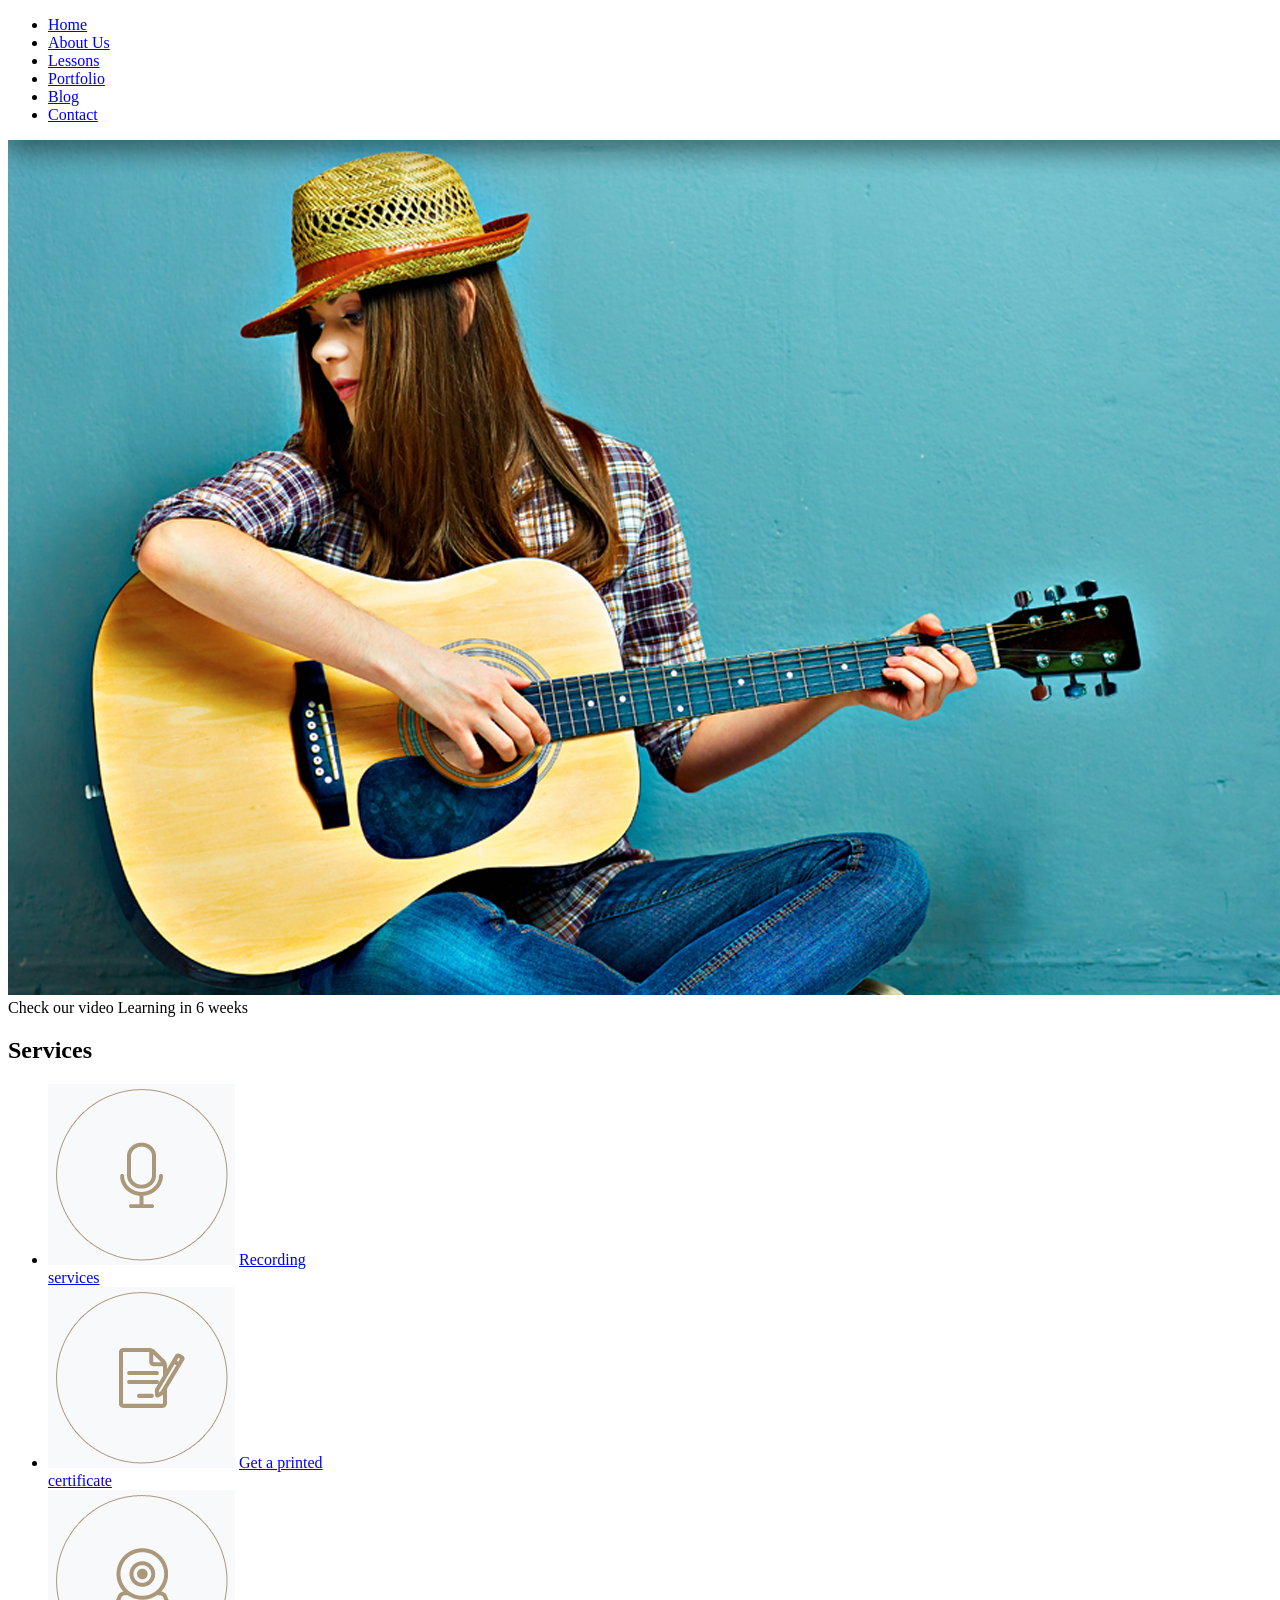
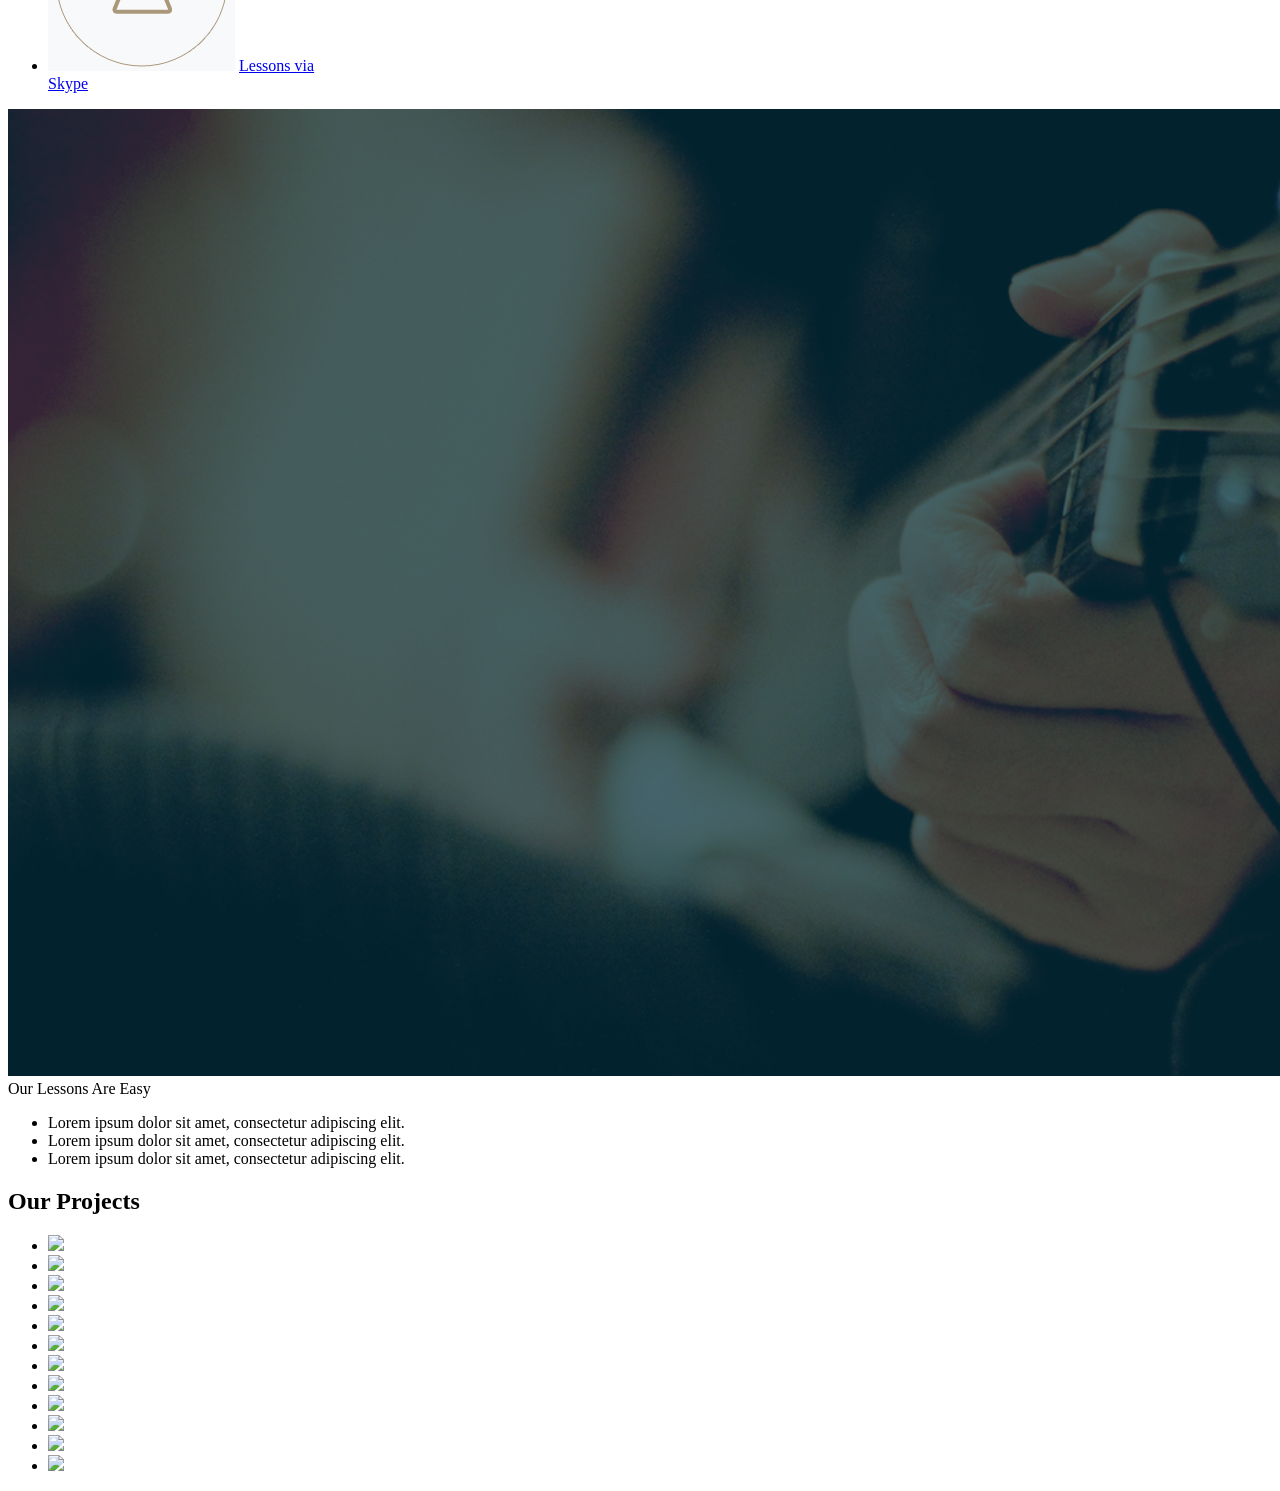
==== sass-netninja/index.html @ 814f5701 "First commit" ====
<!doctype html>
<html>
  <head>
    <link href="css/styles.css" type="text/css" rel="stylesheet"/>
  </head>
  <body>
    <header>
      <nav id="main-nav">
        <div class="wrapper">
          <ul>
            <li><a href="#">Home</a></li>
            <li><a href="#">About Us</a></li>
            <li><a href="#">Lessons</a></li>
            <li><a href="#">Portfolio</a></li>
            <li><a href="#">Blog</a></li>
            <li><a href="#">Contact</a></li>
          </ul>
        </div>
      </nav>
      <div class="lead-banner">
        <img src="img/banner-1.png" />
        <div class="banner-content">
          <div class="wrapper">
            <span class="title">Check our video</span>
            <span class="sub-title">Learning in 6 weeks</span>
          </div>
        </div>
      </div>
    </header>
    <section id="services">
      <div class="wrapper">
        <h1>Services</h1>
        <p></p>
        <ul>
          <li>
            <img src="img/icon-1.png" />
            <a href="#">Recording<br />services</a>
          </li>
          <li>
            <img src="img/icon-2.png" />
            <a href="#">Get a printed<br />certificate</a>
          </li>
          <li>
            <img src="img/icon-3.png" />
            <a href="#">Lessons via<br />Skype</a>
          </li>
        </ul>
      </div>
    </section>
    <div class="lessons-banner">
      <img src="img/banner-2.png" />
      <div class="banner-content">
        <div class="wrapper">
          <span class="title">Our Lessons</span>
          <span class="sub-title">Are Easy</span>
          <ul>
            <li>Lorem ipsum dolor sit amet, consectetur adipiscing elit.</li>
            <li>Lorem ipsum dolor sit amet, consectetur adipiscing elit.</li>
            <li>Lorem ipsum dolor sit amet, consectetur adipiscing elit.</li>
          </ul>
        </div>
      </div>
    </div>
    <section id="projects">
      <div class="wrapper">
        <h1>Our Projects</h1>
        <ul>
          <li><img src="http://placehold.it/150x150" /></li>
          <li><img src="http://placehold.it/150x150" /></li>
          <li><img src="http://placehold.it/150x150" /></li>
          <li><img src="http://placehold.it/150x150" /></li>
          <li><img src="http://placehold.it/150x150" /></li>
          <li><img src="http://placehold.it/150x150" /></li>
          <li><img src="http://placehold.it/150x150" /></li>
          <li><img src="http://placehold.it/150x150" /></li>
          <li><img src="http://placehold.it/150x150" /></li>
          <li><img src="http://placehold.it/150x150" /></li>
          <li><img src="http://placehold.it/150x150" /></li>
          <li><img src="http://placehold.it/150x150" /></li>
        </ul>
      </div>
    </section>
  </body>
</html>
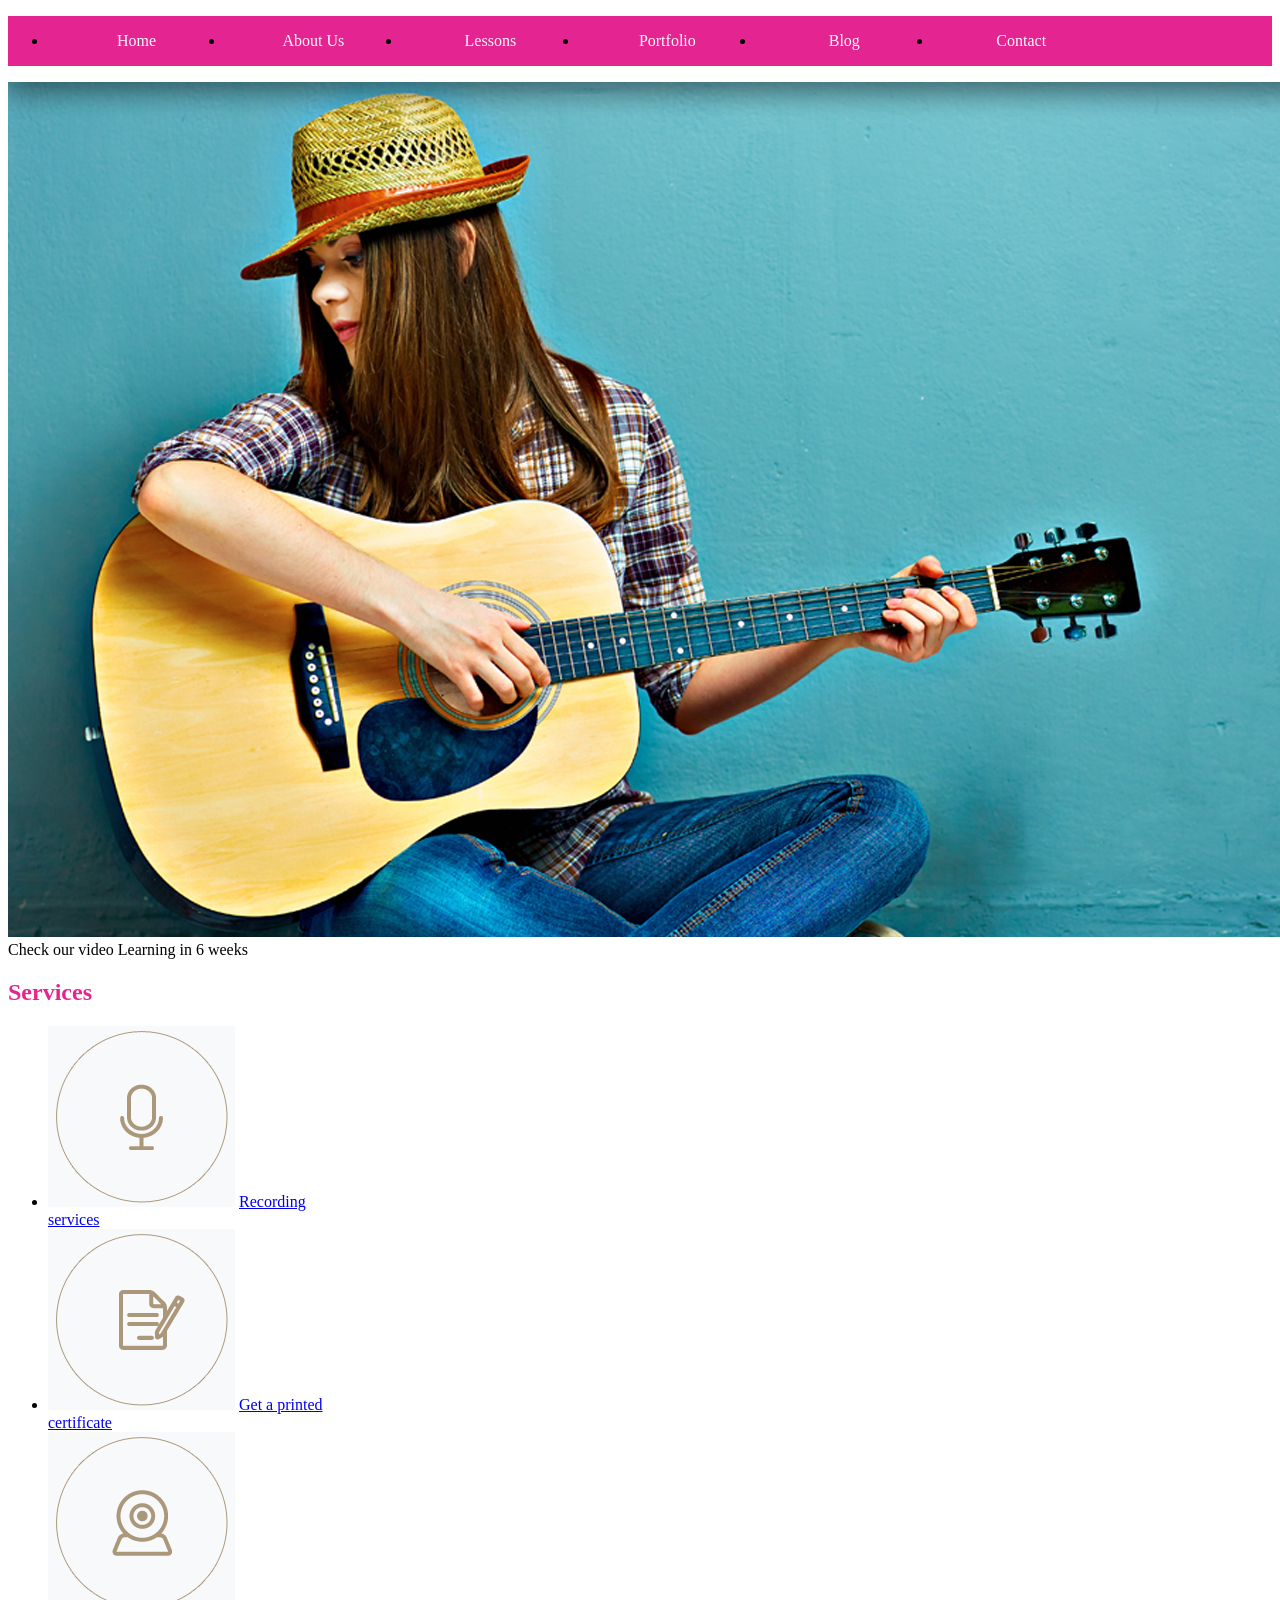
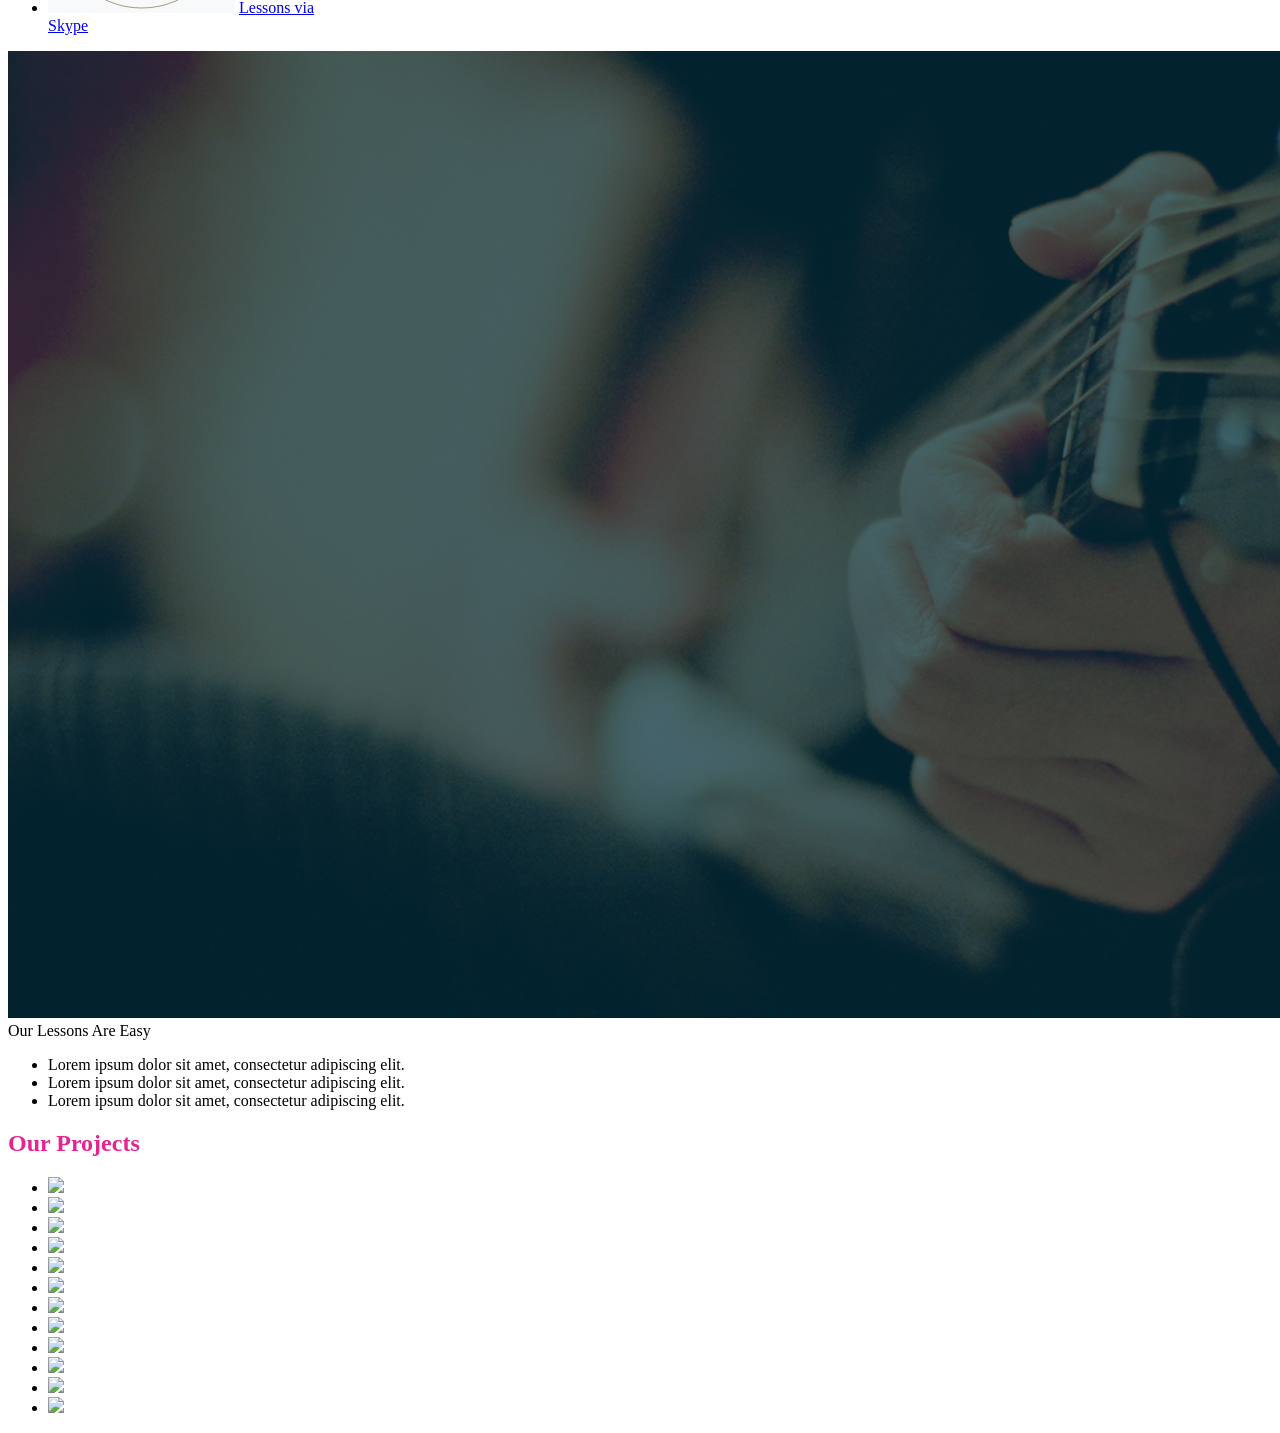
==== commit aec09d2e: "added readme, variables and nested styles" ====
--- a/sass-netninja/index.html
+++ b/sass-netninja/index.html
@@ -1,7 +1,7 @@
 <!doctype html>
 <html>
   <head>
-    <link href="css/styles.css" type="text/css" rel="stylesheet"/>
+    <link href="final/styles.css" type="text/css" rel="stylesheet"/>
   </head>
   <body>
     <header>
--- a/sass-netninja/final/styles.css
+++ b/sass-netninja/final/styles.css
@@ -0,0 +1,32 @@
+#main-nav {
+  background: #e42491;
+}
+#main-nav ul {
+  width: 100%;
+}
+#main-nav li {
+  float: left;
+  width: 14%;
+}
+#main-nav a {
+  color: #f8f9fb;
+  text-decoration: none;
+  padding: 16px;
+  display: block;
+  text-align: center;
+}
+
+#main-nav ul:after {
+  content: "";
+  display: block;
+  clear: both;
+}
+
+section h1 {
+  font-size: 24px;
+  color: #e42491;
+}
+
+#main-nav {
+  background: #e42491;
+}
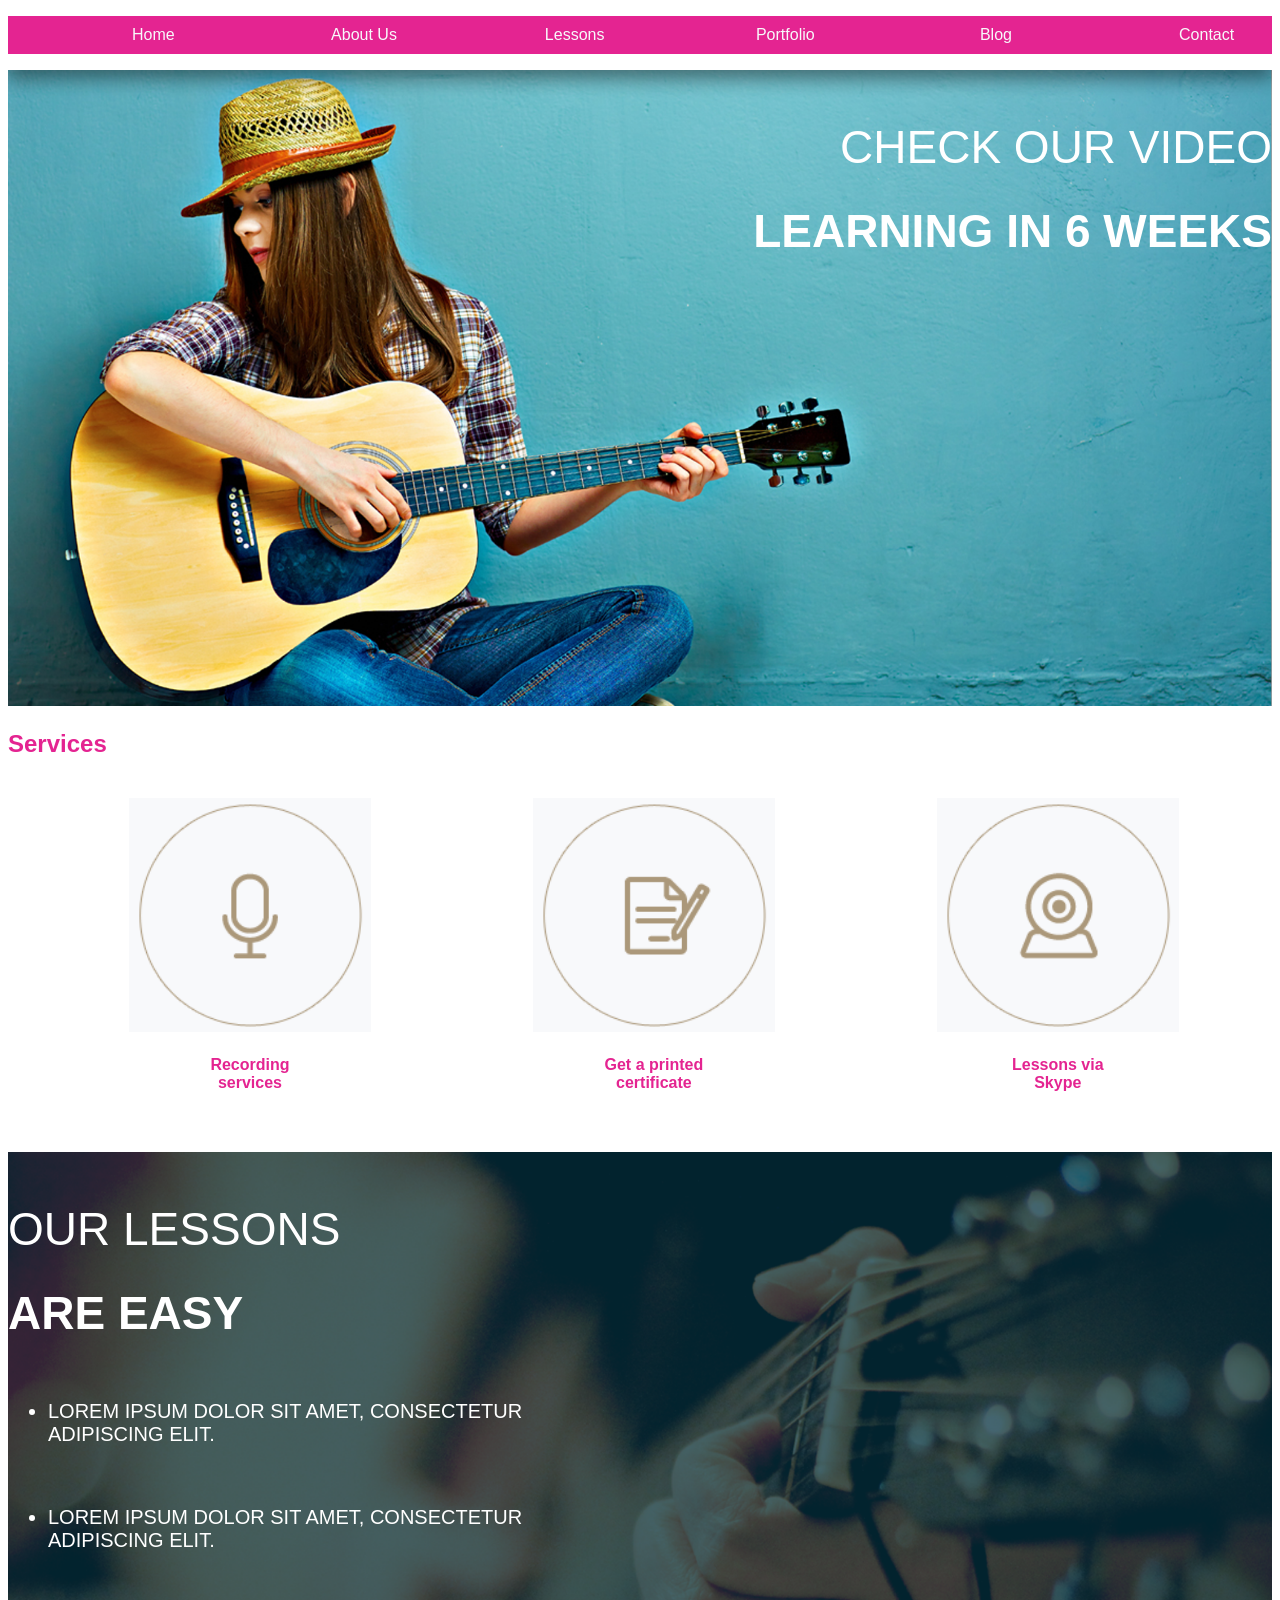
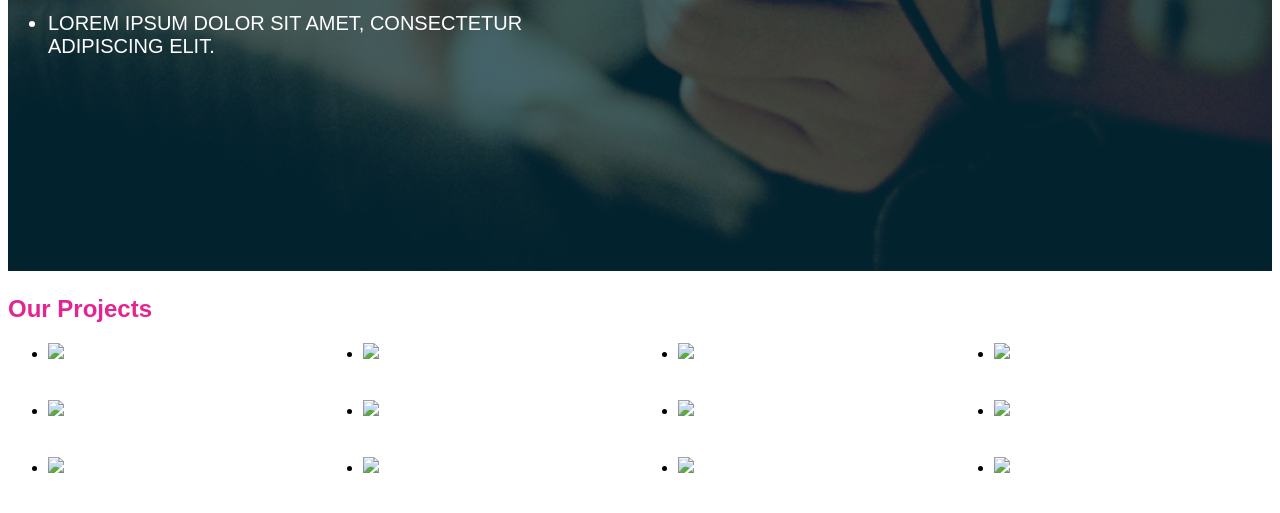
==== commit eb9664ae: "net ninja tutorial completed" ====
--- a/sass-netninja/index.html
+++ b/sass-netninja/index.html
@@ -1,7 +1,7 @@
 <!doctype html>
 <html>
   <head>
-    <link href="final/styles.css" type="text/css" rel="stylesheet"/>
+    <link href="css/styles.css" type="text/css" rel="stylesheet"/>
   </head>
   <body>
     <header>
--- a/sass-netninja/css/styles.css
+++ b/sass-netninja/css/styles.css
@@ -0,0 +1,148 @@
+.lead-banner {
+  width: 100%;
+  position: relative;
+  color: white;
+  text-align: right;
+}
+.lead-banner .banner-content {
+  position: absolute;
+  top: 50px;
+  width: 100%;
+}
+.lead-banner img {
+  width: 100%;
+}
+.lead-banner span {
+  font-size: 46px;
+  display: block;
+  text-transform: uppercase;
+  font-weight: bold;
+}
+.lead-banner span.title {
+  font-weight: normal;
+  margin-bottom: 30px;
+}
+
+.lessons-banner {
+  width: 100%;
+  position: relative;
+  color: white;
+  text-align: left;
+}
+.lessons-banner .banner-content {
+  position: absolute;
+  top: 50px;
+  width: 100%;
+}
+.lessons-banner img {
+  width: 100%;
+}
+.lessons-banner span {
+  font-size: 46px;
+  display: block;
+  text-transform: uppercase;
+  font-weight: bold;
+}
+.lessons-banner span.title {
+  font-weight: normal;
+  margin-bottom: 30px;
+}
+.lessons-banner li {
+  text-transform: uppercase;
+  font-size: 20px;
+  max-width: 500px;
+  margin: 60px 0;
+}
+
+html {
+  font-family: Sans-serif, Verdana, Helvetica;
+}
+
+@media screen and (max-width: 600px) {
+  .title {
+    color: #e42491;
+  }
+}
+
+#main-nav {
+  background: #e42491;
+}
+#main-nav ul {
+  width: 100%;
+  list-style-type: none;
+}
+#main-nav ul:after {
+  content: "";
+  display: block;
+  clear: both;
+}
+#main-nav li {
+  float: left;
+  width: 16.6666666667%;
+}
+@media screen and (max-width: 600px) {
+  #main-nav li {
+    width: 33.3333333333%;
+  }
+}
+#main-nav a {
+  color: #f8f9fb;
+  text-decoration: none;
+  padding: 10px;
+  display: block;
+  text-align: center;
+}
+#main-nav a:hover {
+  background: #66b2b2;
+}
+
+section h1 {
+  font-size: 24px;
+  color: #e42491;
+}
+
+#main-nav {
+  background: #e42491;
+}
+
+#services {
+  margin-bottom: 60px;
+}
+#services li {
+  float: left;
+  width: 33%;
+  -webkit-box-sizing: border-box;
+          box-sizing: border-box;
+  text-align: center;
+  list-style-type: none;
+}
+#services img {
+  width: 60%;
+  margin: 20px 20%;
+}
+#services a {
+  text-decoration: none;
+  color: #e42491;
+  font-weight: bold;
+}
+#services a:hover {
+  color: #946d83;
+}
+#services:after {
+  content: "";
+  display: block;
+  clear: both;
+}
+
+#projects li {
+  float: left;
+  width: 22.75%;
+  margin-right: 3%;
+  margin-bottom: 3%;
+}
+#projects li:nth-child(4n) {
+  margin-right: 0;
+}
+#projects li img {
+  width: 100%;
+}
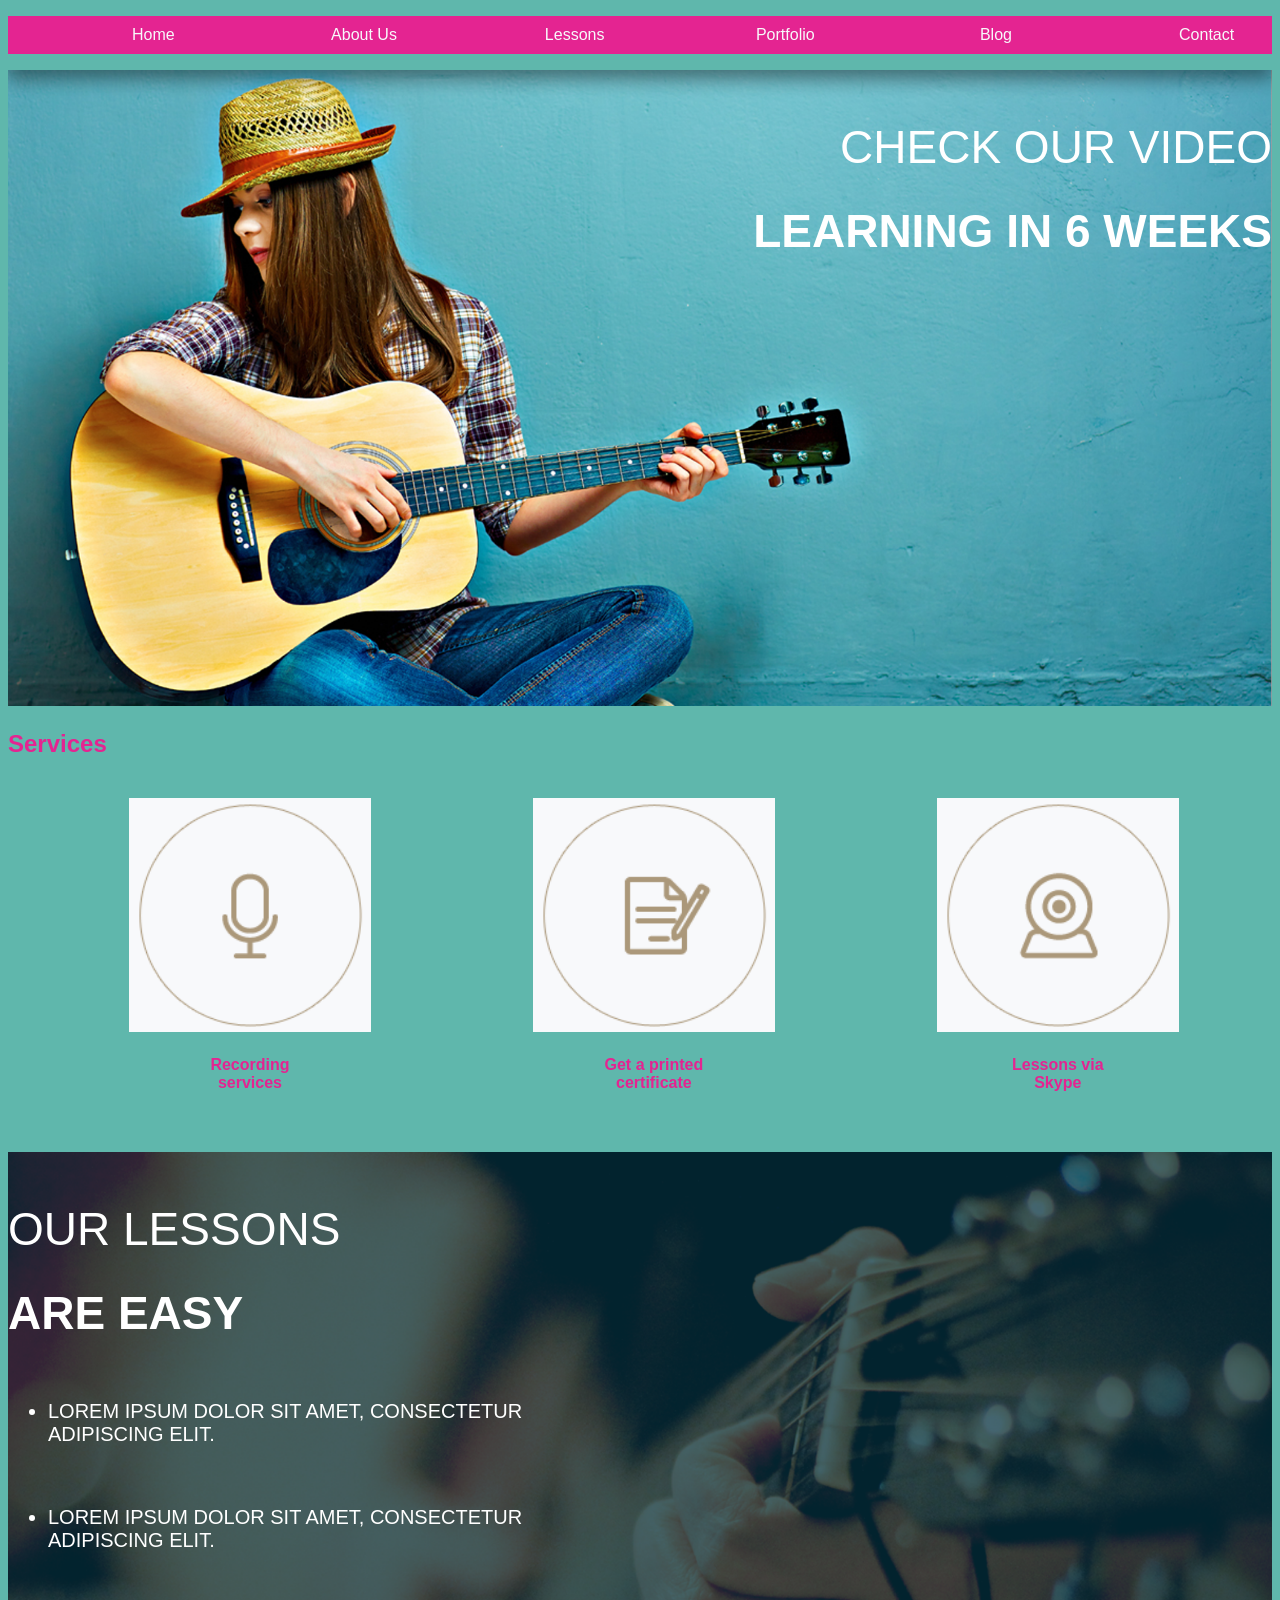
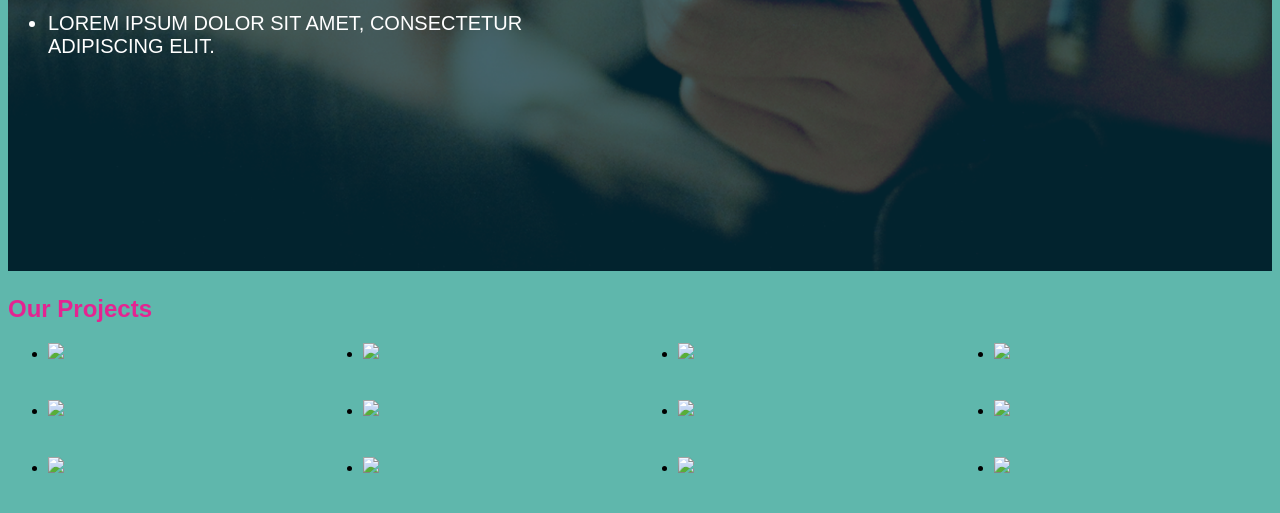
==== commit c928825d: "added functions to read me" ====
--- a/sass-netninja/index.html
+++ b/sass-netninja/index.html
@@ -21,7 +21,7 @@
         <img src="img/banner-1.png" />
         <div class="banner-content">
           <div class="wrapper">
-            <span class="title">Check our video</span>
+            <span class="title ha">Check our video</span>
             <span class="sub-title">Learning in 6 weeks</span>
           </div>
         </div>
--- a/sass-netninja/css/styles.css
+++ b/sass-netninja/css/styles.css
@@ -56,8 +56,12 @@
 
 html {
   font-family: Sans-serif, Verdana, Helvetica;
+  background: #5fb7ac;
 }
 
+.title {
+  font-size: 60px;
+}
 @media screen and (max-width: 600px) {
   .title {
     color: #e42491;
